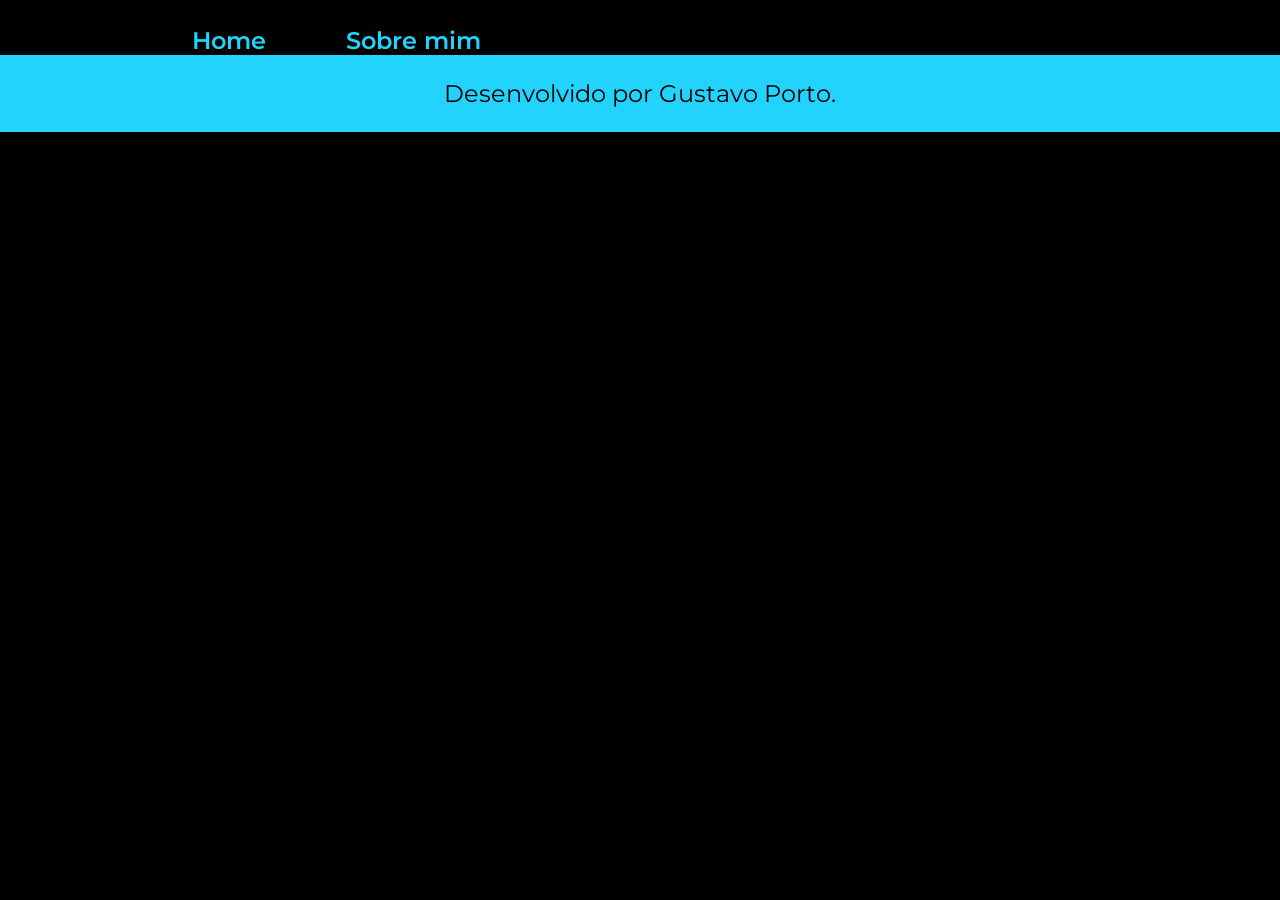
==== about.html @ 9db5016a "criando novas páginas" ====
<!DOCTYPE html>
<html lang="pt-br">
<head>
    <meta charset="UTF-8">
    <meta name="viewport" content="width=device-width, initial-scale=1.0">
    <title>Sobre mim</title>
    <link rel="stylesheet" href="./styles/style.css">
</head>
<body>
    <header class="cabecalho">
        <nav class="cabecalho__menu">
            <a class="cabecalho__menu__link" href="index.html">Home</a>
            <a class="cabecalho__menu__link" href="about.html">Sobre mim</a>
        </nav>
    </header>
    <main>

    </main>
    <footer class="rodape">
        <p>Desenvolvido por Gustavo Porto.</p>
    </footer>
</body>
</html>
---- styles/style.css ----
@import url('https://fonts.googleapis.com/css2?family=Krona+One&family=Montserrat:ital,wght@0,100..900;1,100..900&display=swap');

*{
    margin: 0;
    padding: 0;
}

body {
    box-sizing: border-box;
    background-color: #000000;
    color: #f6f6f6;
}

.apresentacao{
    padding: 5% 15%;
    display: flex;
    align-items: center;
    justify-content: space-between;
}
.apresentacao__conteudo {
    width: 615px;
    display: flex;
    flex-direction: column;
    gap: 30px;
}
.imagem-moto{
    width: 488px;
    height: 550px;
}
.apresentacao__conteudo__titulo{
    font-size: 36px;
    font-family: "Krona One", sans-serif;
}
.titulo-destaque {
    color: #22D4FD;
}
.apresentacao__conteudo__texto{
    font-size: 20px;
    font-family: "Montserrat", sans-serif;
    font-weight: 400;
}
.apresentacao__links{
    display: flex;
    flex-direction: column;
    justify-content: space-between;
    align-items: center;
    gap: 28px;
}
.apresentacao__links__subtitulo{
font-family: "Krona One", sans-serif;
font-weight: 400;
font-size: 24px;
}
.apresentacao__links__link{
    display: flex;
    justify-content: center;
    gap: 12px;
    width: 378px;
    text-align: center;
    border-radius: 16px;
    font-size: 24px;
    padding: 21.5px 0px;
    text-decoration: none;
    color: #f6f6f6;
    font-family: "Montserrat", sans-serif;
    font-weight: 600;
    border: 2px solid #22D4FD;
}
.apresentacao__links__link:hover{
    background-color: #272727;
    padding: 3%;
}

.rodape{
    color: #000000;
    background-color: #22D4FD;
    padding: 24px;
    text-align: center;
    font-family: 'Montserrat', sans-serif;
    font-size: 24px;
    font-weight: 400;
}
.cabecalho{
    padding: 2% 0% 0% 15%;
}

.cabecalho__menu{
    display: flex;
    gap: 80px;
}
.cabecalho__menu__link{
    font-family: 'Montserrat', sans-serif;
    font-size: 24px;
    font-weight: 600;
    color: #22D4FD;
    text-decoration: none;
}
.apresentacao__conteudo__texto a{
    text-decoration: none;
    color: #22D4FD;
}
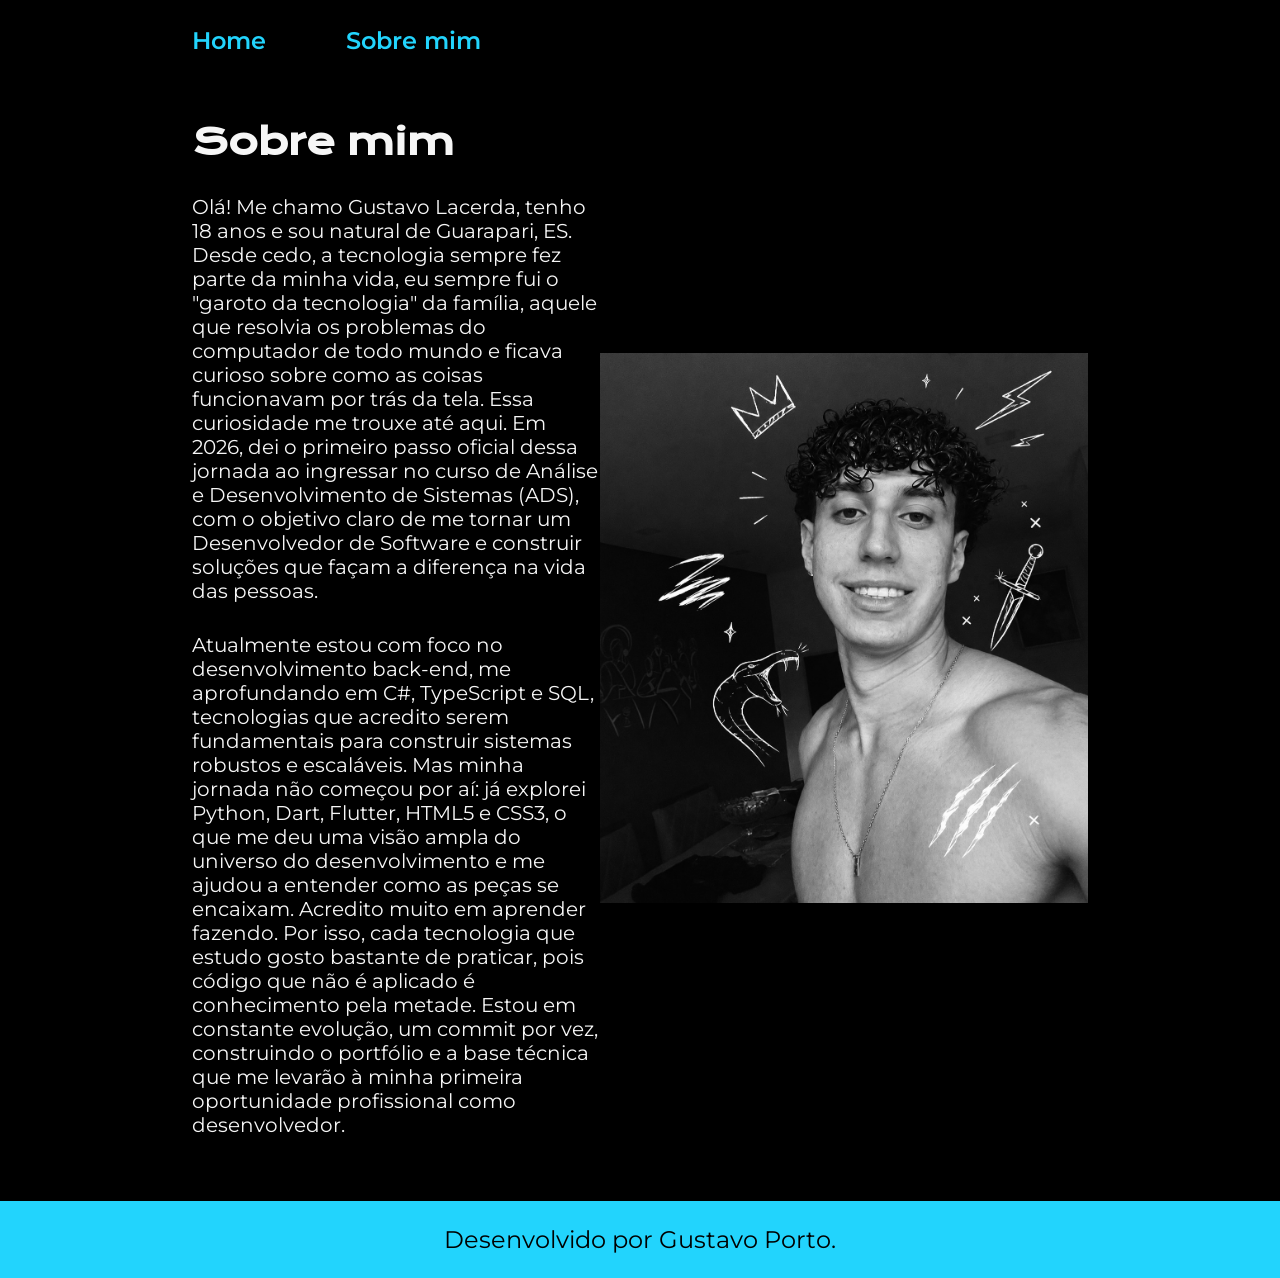
==== commit b252755a: "adicionando variáveis" ====
--- a/about.html
+++ b/about.html
@@ -13,8 +13,16 @@
             <a class="cabecalho__menu__link" href="about.html">Sobre mim</a>
         </nav>
     </header>
-    <main>
-
+    <main class="apresentacao">
+        <section class="apresentacao__conteudo">
+            <h1 class="apresentacao__conteudo__titulo">Sobre mim</h1>
+            <p class="apresentacao__conteudo__texto">Olá! Me chamo Gustavo Lacerda, tenho 18 anos e sou natural de Guarapari, ES. Desde cedo, a tecnologia sempre fez parte da minha vida, eu sempre fui o "garoto da tecnologia" da família, aquele que resolvia os problemas do computador de todo mundo e ficava curioso sobre como as coisas funcionavam por trás da tela.
+Essa curiosidade me trouxe até aqui. Em 2026, dei o primeiro passo oficial dessa jornada ao ingressar no curso de Análise e Desenvolvimento de Sistemas (ADS), com o objetivo claro de me tornar um Desenvolvedor de Software e construir soluções que façam a diferença na vida das pessoas.</p>
+            <p class="apresentacao__conteudo__texto">Atualmente estou com foco no desenvolvimento back-end, me aprofundando em C#, TypeScript e SQL, tecnologias que acredito serem fundamentais para construir sistemas robustos e escaláveis. Mas minha jornada não começou por aí: já explorei Python, Dart, Flutter, HTML5 e CSS3, o que me deu uma visão ampla do universo do desenvolvimento e me ajudou a entender como as peças se encaixam.
+Acredito muito em aprender fazendo. Por isso, cada tecnologia que estudo gosto bastante de praticar, pois código que não é aplicado é conhecimento pela metade. Estou em constante evolução, um commit por vez, construindo o portfólio e a base técnica que me levarão à minha primeira oportunidade profissional como desenvolvedor.
+</p>
+        </section>
+        <img src="./assets/image-about.png" alt="Foto do meu rosto" class="image-about">
     </main>
     <footer class="rodape">
         <p>Desenvolvido por Gustavo Porto.</p>
--- a/styles/style.css
+++ b/styles/style.css
@@ -1,5 +1,15 @@
 
 @import url('https://fonts.googleapis.com/css2?family=Krona+One&family=Montserrat:ital,wght@0,100..900;1,100..900&display=swap');
+
+:root{
+    --cor-primaria: #000000;
+    --cor-secundaria: #f6f6f6;
+    --cor-terciaria: #22d4fd;
+    --cor-hover: #272727;
+    
+    --fonte-primaria: "Krona One", sans-serif;
+    --font-secundaria: "Montserrat", sans-serif;
+}
 
 *{
     margin: 0;
@@ -8,8 +18,8 @@
 
 body {
     box-sizing: border-box;
-    background-color: #000000;
-    color: #f6f6f6;
+    background-color: var(--cor-primaria);
+    color: var(--cor-secundaria);
 }
 
 .apresentacao{
@@ -24,20 +34,24 @@
     flex-direction: column;
     gap: 30px;
 }
-.imagem-moto{
+.imagem-me{
+    width: 488px;
+    height: 550px;
+}
+.image-about{
     width: 488px;
     height: 550px;
 }
 .apresentacao__conteudo__titulo{
     font-size: 36px;
-    font-family: "Krona One", sans-serif;
+    font-family: var(--fonte-primaria);
 }
 .titulo-destaque {
-    color: #22D4FD;
+    color: var(--cor-terciaria);
 }
 .apresentacao__conteudo__texto{
     font-size: 20px;
-    font-family: "Montserrat", sans-serif;
+    font-family: var(--font-secundaria);
     font-weight: 400;
 }
 .apresentacao__links{
@@ -48,7 +62,7 @@
     gap: 28px;
 }
 .apresentacao__links__subtitulo{
-font-family: "Krona One", sans-serif;
+font-family: var(--fonte-primaria);
 font-weight: 400;
 font-size: 24px;
 }
@@ -62,22 +76,22 @@
     font-size: 24px;
     padding: 21.5px 0px;
     text-decoration: none;
-    color: #f6f6f6;
-    font-family: "Montserrat", sans-serif;
+    color: var(--cor-secundaria);
+    font-family: var(--font-secundaria);
     font-weight: 600;
-    border: 2px solid #22D4FD;
+    border: 2px solid var(--cor-terciaria);
 }
 .apresentacao__links__link:hover{
-    background-color: #272727;
+    background-color: var(--cor-hover);
     padding: 3%;
 }
 
 .rodape{
-    color: #000000;
-    background-color: #22D4FD;
+    color: var(--cor-primaria);
+    background-color: var(--cor-terciaria);
     padding: 24px;
     text-align: center;
-    font-family: 'Montserrat', sans-serif;
+    font-family: var(--font-secundaria);
     font-size: 24px;
     font-weight: 400;
 }
@@ -90,7 +104,7 @@
     gap: 80px;
 }
 .cabecalho__menu__link{
-    font-family: 'Montserrat', sans-serif;
+    font-family: var(--font-secundaria);
     font-size: 24px;
     font-weight: 600;
     color: #22D4FD;
@@ -98,5 +112,5 @@
 }
 .apresentacao__conteudo__texto a{
     text-decoration: none;
-    color: #22D4FD;
+    color: var(--cor-terciaria);
 }
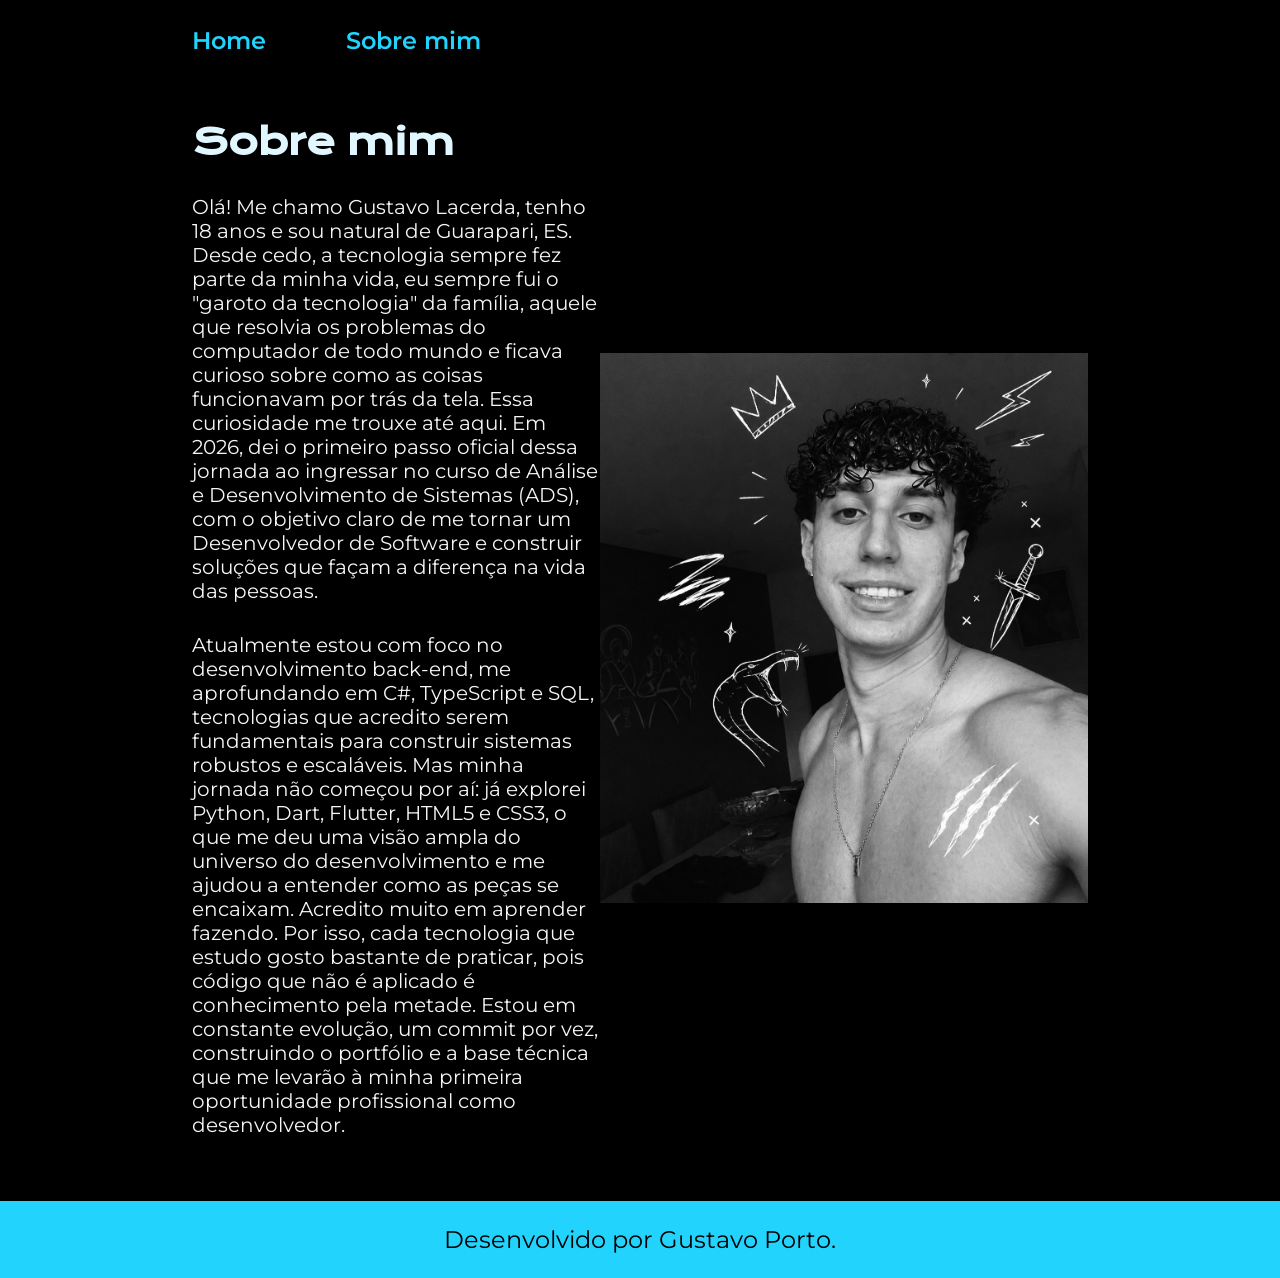
==== commit dcbc317a: "alterando a cor do titulo-sobre mim" ====
--- a/about.html
+++ b/about.html
@@ -15,7 +15,7 @@
     </header>
     <main class="apresentacao">
         <section class="apresentacao__conteudo">
-            <h1 class="apresentacao__conteudo__titulo">Sobre mim</h1>
+            <h1 class="apresentacao__conteudo__titulo titulo-sobre">Sobre mim</h1>
             <p class="apresentacao__conteudo__texto">Olá! Me chamo Gustavo Lacerda, tenho 18 anos e sou natural de Guarapari, ES. Desde cedo, a tecnologia sempre fez parte da minha vida, eu sempre fui o "garoto da tecnologia" da família, aquele que resolvia os problemas do computador de todo mundo e ficava curioso sobre como as coisas funcionavam por trás da tela.
 Essa curiosidade me trouxe até aqui. Em 2026, dei o primeiro passo oficial dessa jornada ao ingressar no curso de Análise e Desenvolvimento de Sistemas (ADS), com o objetivo claro de me tornar um Desenvolvedor de Software e construir soluções que façam a diferença na vida das pessoas.</p>
             <p class="apresentacao__conteudo__texto">Atualmente estou com foco no desenvolvimento back-end, me aprofundando em C#, TypeScript e SQL, tecnologias que acredito serem fundamentais para construir sistemas robustos e escaláveis. Mas minha jornada não começou por aí: já explorei Python, Dart, Flutter, HTML5 e CSS3, o que me deu uma visão ampla do universo do desenvolvimento e me ajudou a entender como as peças se encaixam.
--- a/styles/style.css
+++ b/styles/style.css
@@ -45,6 +45,9 @@
 .apresentacao__conteudo__titulo{
     font-size: 36px;
     font-family: var(--fonte-primaria);
+}
+.titulo-sobre {
+    color: #e0f7ff;
 }
 .titulo-destaque {
     color: var(--cor-terciaria);
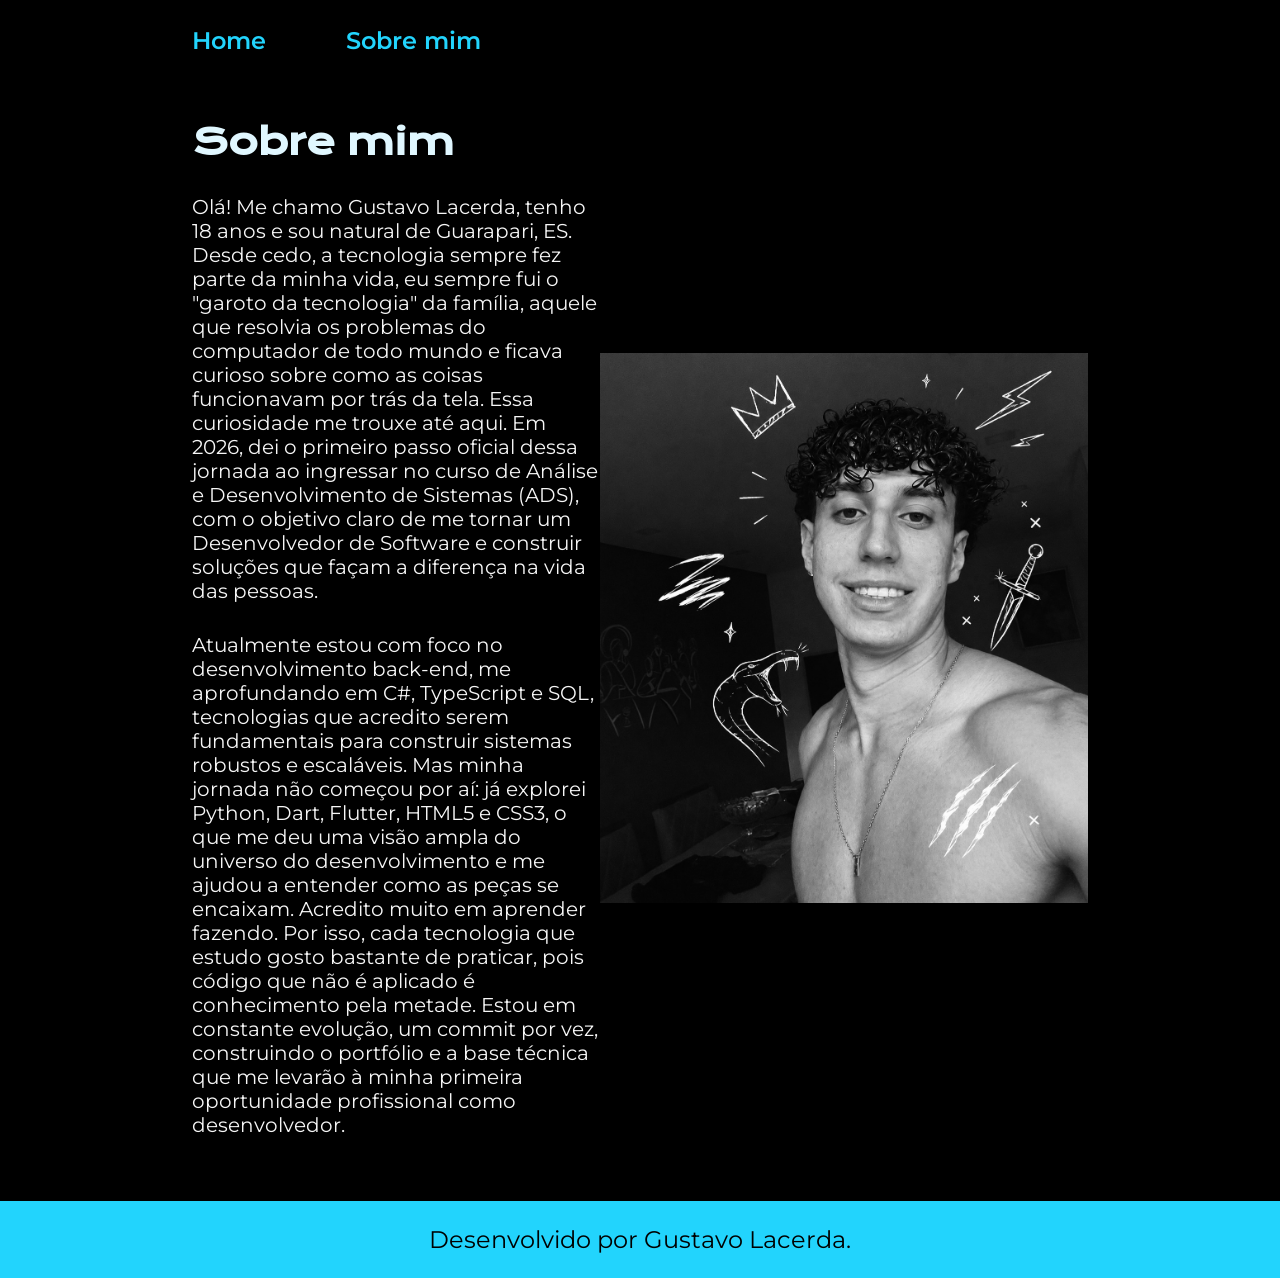
==== commit 52ff58c0: "alterando rodapé" ====
--- a/about.html
+++ b/about.html
@@ -25,7 +25,7 @@
         <img src="./assets/image-about.png" alt="Foto do meu rosto" class="image-about">
     </main>
     <footer class="rodape">
-        <p>Desenvolvido por Gustavo Porto.</p>
+        <p>Desenvolvido por Gustavo Lacerda.</p>
     </footer>
 </body>
 </html>
